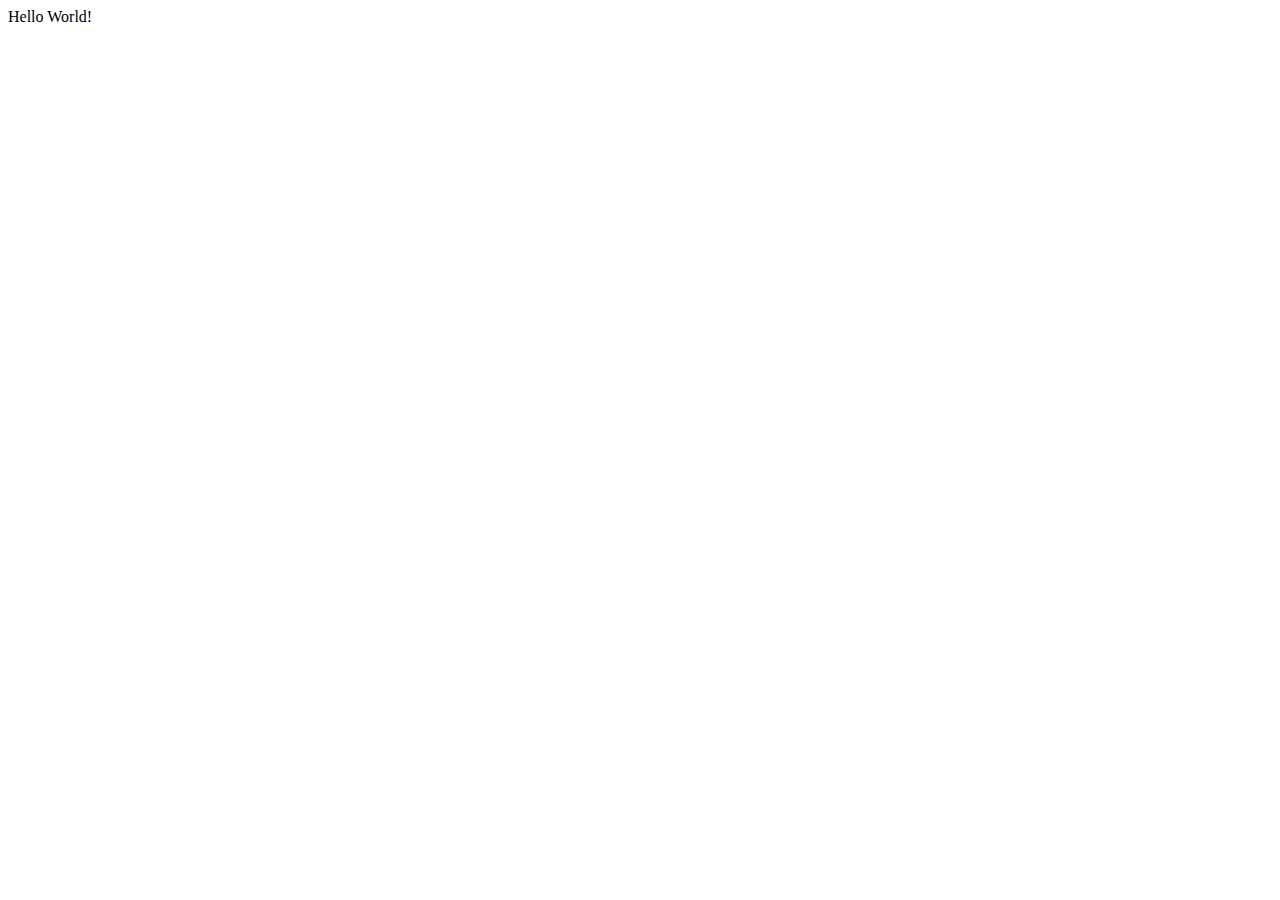
==== index.html @ 5c812499 "initial commit" ====
<!DOCTYPE html>
<html lang="en">
<head>
    <meta charset="UTF-8">
    <meta name="viewport" content="width=device-width, initial-scale=1.0">
    <title>Document</title>
</head>
<body>
    Hello World!
</body>
</html>
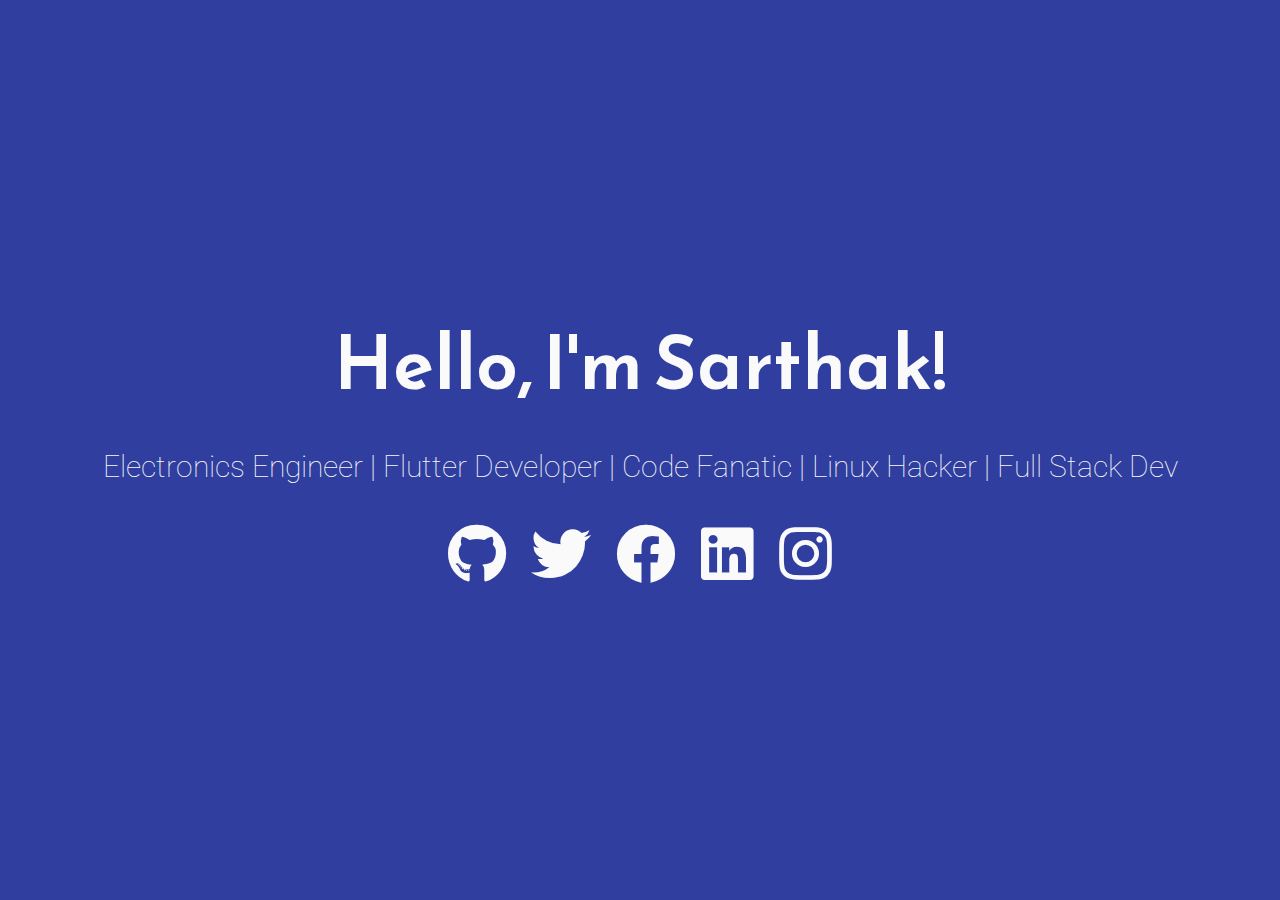
==== commit 1162b715: "initial landing page" ====
--- a/index.html
+++ b/index.html
@@ -1,11 +1,52 @@
 <!DOCTYPE html>
-<html lang="en">
+<html>
+
 <head>
-    <meta charset="UTF-8">
+    <meta charset="utf-8">
+    <meta http-equiv="X-UA-Compatible" content="IE=edge">
     <meta name="viewport" content="width=device-width, initial-scale=1.0">
-    <title>Document</title>
+
+    <title>Sarthak Jain</title>
+
+    <link rel="icon" href="favicon.png" type="image/png" />
+
+    <link href="https://fonts.googleapis.com/css?family=Reem+Kufi|Roboto:300" rel="stylesheet">
+    <link href="https://use.fontawesome.com/releases/v5.12.0/css/all.css" rel="stylesheet">
+    <link rel="stylesheet" href="css/reset.css">
+    <link rel="stylesheet" href="css/styles.css">
+    <link rel="stylesheet" href="css/themes/indigo-white.css">
+    <!-- <link rel="stylesheet" href="css/themes/green-white.css"> -->
+    <!-- <link rel="stylesheet" href="css/themes/red-white.css"> -->
+    <!-- <link rel="stylesheet" href="css/themes/grey-white.css"> -->
+    <!-- <link rel="stylesheet" href="css/themes/white-indigo.css"> -->
+    <!-- <link rel="stylesheet" href="css/themes/white-blue.css"> -->
+    <!-- <link rel="stylesheet" href="css/themes/white-grey.css"> -->
+    <!-- <link rel="stylesheet" href="css/themes/white-red.css"> -->
+    <!-- <link rel="stylesheet" href="css/themes/yellow-black.css"> -->
 </head>
+
 <body>
-    Hello World!
+    <main>
+        <div class="intro">Hello, I'm Sarthak!</div>
+        <div class="tagline">Electronics Engineer | Flutter Developer | Code Fanatic | Linux Hacker | Full Stack Dev</div>
+        <!-- Find your icons from here - https://fontawesome.com/icons?d=gallery&s=brands -->
+        <div class="icons-social">
+            <a target="_blank" href="https://github.com/jsarthak"><i class="fab fa-github"></i></a>
+            <a target="_blank" href="https://twitter.com/jsarthak8"><i class="fab fa-twitter"></i></a>
+            <a target="_blank" href="https://facebook.com/jsarthak8"><i class="fab fa-facebook"></i></a>
+            <a target="_blank" href="https://linkedin.com/jsarthak8"><i class="fab fa-linkedin"></i></a>
+            <a target="_blank" href="https://instagram.com/jsarthak8"><i class="fab fa-instagram"></i></a>
+            <!-- <a target="_blank" href="https://dev.to/flexdinesh"><i class="fab fa-dev"></i></a> -->
+
+            <!-- <a target="_blank" href="https://stackoverflow.com/story/flexdinesh"><i
+                    class="fab fa-stack-overflow"></i></a>
+            <a target="_blank" href="https://www.linkedin.com/in/dineshpandiyan"><i class="fab fa-linkedin"></i></a>
+            <a target="_blank" href="https://medium.com/@flexdinesh"><i class="fab fa-medium"></i></a>
+            <a target="_blank" href="https://www.freecodecamp.org"><i class="fab fa-free-code-camp"></i></a>
+            <a target="_blank" href="https://www.behance.net"><i class="fab fa-behance"></i></a>
+            <a target="_blank" href="https://codepen.io"><i class="fab fa-codepen"></i></a> -->
+        </div>
+    </main>
 </body>
+
 </html>--- a/css/styles.css
+++ b/css/styles.css
@@ -0,0 +1,71 @@
+/* Typography */
+
+html {
+  font-family: "Roboto", sans-serif;
+}
+
+@media (min-width: 576px) {
+  html {
+    font-size: 14px;
+  }
+}
+
+@media (min-width: 768px) {
+  html {
+    font-size: 16px;
+  }
+}
+
+@media (min-width: 992px) {
+  html {
+    font-size: 18px;
+  }
+}
+
+@media (min-width: 1200px) {
+  html {
+    font-size: 20px;
+  }
+}
+
+.icons-social i {
+  font-size: 3em;
+}
+
+/* Custom Styles */
+
+main {
+  display: flex;
+  flex-direction: column;
+  min-height: 100vh;
+  justify-content: center;
+  padding: 0 30px;
+  text-align: center;
+}
+
+main > .intro {
+  font-family: "Reem Kufi", sans-serif;
+  font-size: 3.75em;
+  font-weight: 600;
+}
+
+main > .tagline {
+  font-size: 1.5rem;
+  margin: 1.5rem 0;
+  font-weight: 100;
+}
+
+.icons-social i {
+  padding: 10px;
+}
+
+.devto {
+  margin-bottom: -0.2rem;
+}
+
+.devto svg {
+  margin-bottom: -0.2rem;
+  margin-left: 0.675rem;
+  width: 2.65rem;
+  height: 2.65rem;
+}
--- a/css/themes/indigo-white.css
+++ b/css/themes/indigo-white.css
@@ -0,0 +1,14 @@
+/* Theme */
+
+main {
+  background: #303f9f;
+  color: #fafafa;
+}
+
+.icons-social a {
+  color: #fafafa;
+}
+
+.icons-social a svg path {
+  fill: #fafafa;
+}
